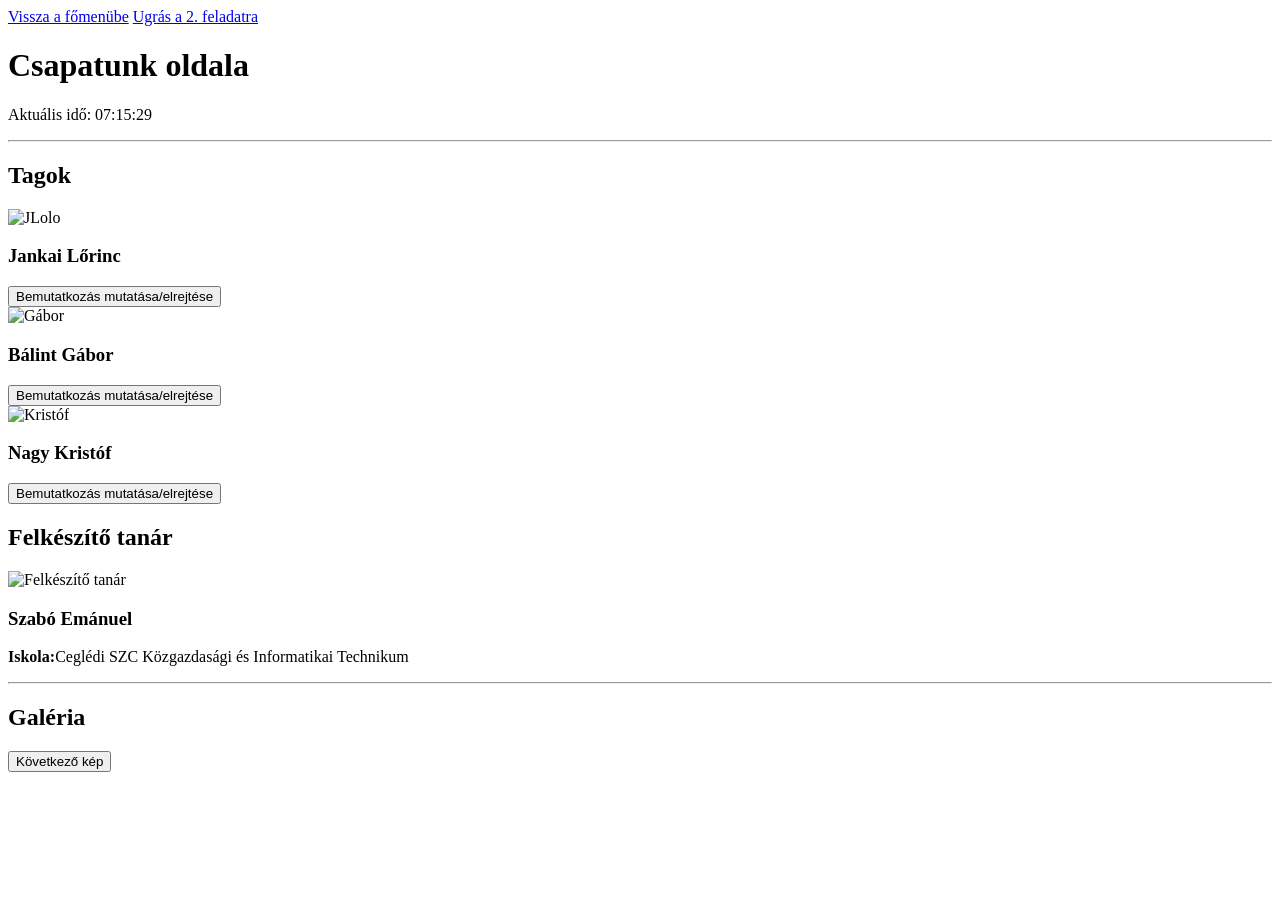
==== feladat_1.html @ b2774793 "first step default js and html no css" ====
<!DOCTYPE html>
<html lang="hu">
<head>
    <meta charset="UTF-8">
    <title>1. Feladat - Csapatoldal</title>
    <link rel="stylesheet" href="style.css">
</head>
<body>
    <nav>
        <a href="index.html">Vissza a főmenübe</a>
        <a href="feladat_2.html">Ugrás a 2. feladatra</a>
    </nav>

    <h1>Csapatunk oldala</h1>

    <p>Aktuális idő: <span id="ora"></span></p>

    <hr>

    <h2>Tagok</h2>
    <div class="csapattag">
        <img src="kepek/JLolo.jpg" alt="JLolo">
        <h3>Jankai Lőrinc</h3>
        <button onclick="toggleBemutatkozas('tagID1')">Bemutatkozás mutatása/elrejtése</button>
        <div id="tagID1"class="bemutatkozas">
            <p>Sziasztok,</p>
        </div>
    </div>
     <div class="csapattag">
        <img src="kepek/JLolo.jpg" alt="Gábor">
        <h3>Bálint Gábor</h3>
        <button onclick="toggleBemutatkozas('tagID2')">Bemutatkozás mutatása/elrejtése</button>
        <div id="tagID2" class="bemutatkozas">
            <p>Sziasztok,</p>
        </div>
    </div>
    <div class="csapattag">
        <img src="kepek/Kristóf.jpg" alt="Kristóf">
        <h3>Nagy Kristóf</h3>
        <button onclick="toggleBemutatkozas('tagID3')">Bemutatkozás mutatása/elrejtése</button>
        <div id="tagID3" class="bemutatkozas">
            <p>____---__----_--____</p>
        </div>
    </div>

    <h2>Felkészítő tanár</h2>
    <div class="tanar">
        <img src="kepek/tanar.jpg" alt="Felkészítő tanár">
        <h3>Szabó Emánuel</h3>
    </div>

    <p><strong>Iskola:</strong>Ceglédi SZC Közgazdasági és Informatikai Technikum</p>

    <hr>

    <h2>Galéria</h2>
    <button id="kep-gomb">Következő kép</button>
    <div id="galeria">
        <img src="kepek/extra1.jpg" class="extra-kep" alt="Extra kép 1">
        <img src="kepek/extra2.jpg" class="extra-kep" alt="Extra kép 2">
        <img src="kepek/extra3.jpg" class="extra-kep" alt="Extra kép 3">
    </div>
  <script src="script.js"></script>
</body>
</html>
---- style.css ----
.bemutatkozas, .extra-kep {
    display: none;
}

img {
    max-width: 200px;
    height: auto;
}
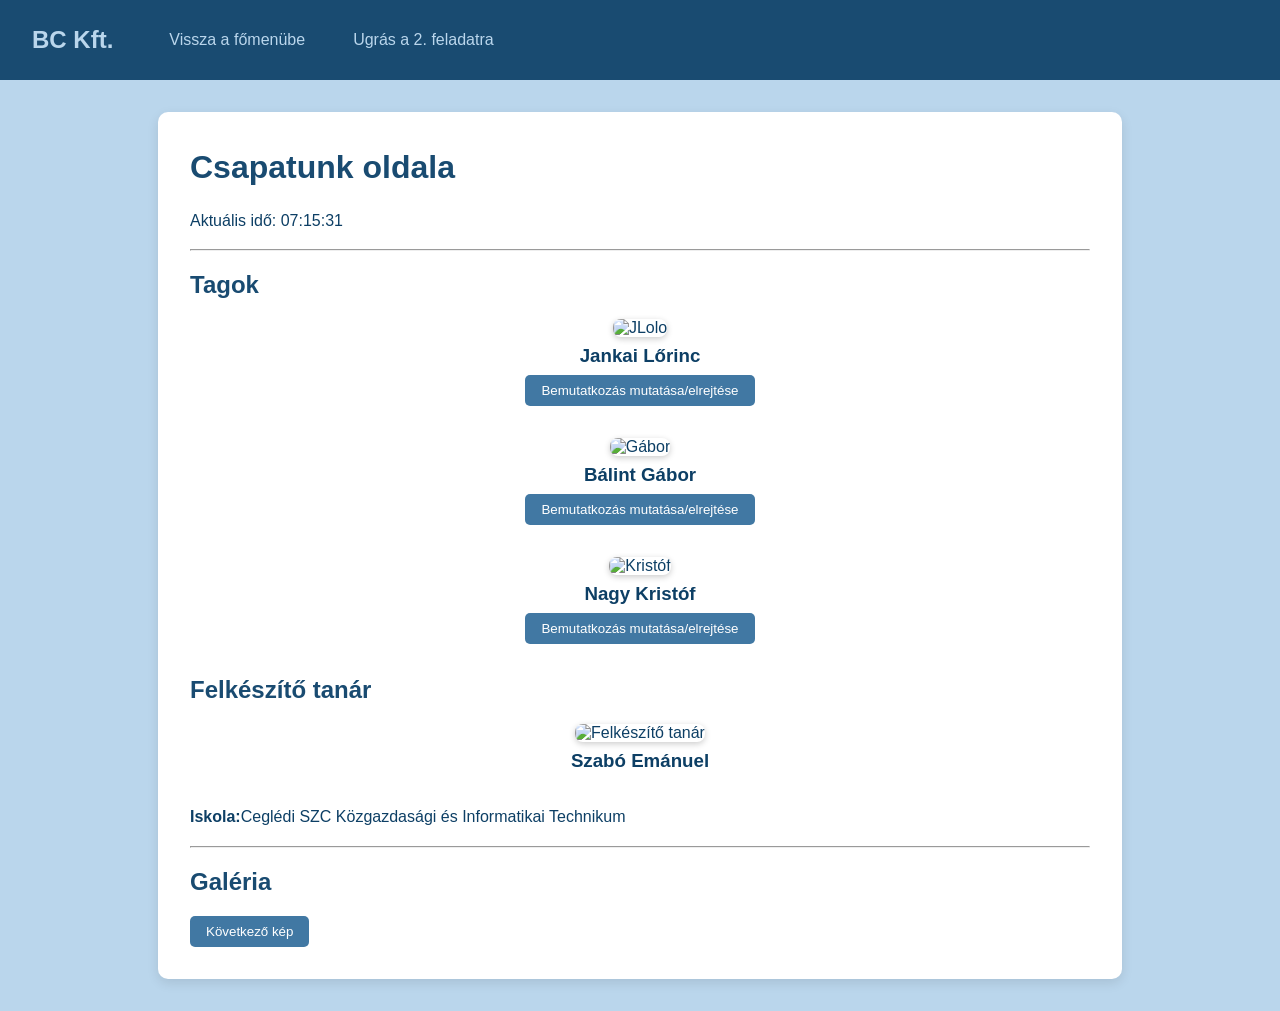
==== commit ef9575b2: "nagyabolkesz" ====
--- a/feladat_1.html
+++ b/feladat_1.html
@@ -4,62 +4,72 @@
     <meta charset="UTF-8">
     <title>1. Feladat - Csapatoldal</title>
     <link rel="stylesheet" href="style.css">
+    <link rel="stylesheet" href="feladat1.css">
 </head>
 <body>
-    <nav>
-        <a href="index.html">Vissza a főmenübe</a>
-        <a href="feladat_2.html">Ugrás a 2. feladatra</a>
-    </nav>
-
-    <h1>Csapatunk oldala</h1>
-
-    <p>Aktuális idő: <span id="ora"></span></p>
-
-    <hr>
-
-    <h2>Tagok</h2>
-    <div class="csapattag">
-        <img src="kepek/JLolo.jpg" alt="JLolo">
-        <h3>Jankai Lőrinc</h3>
-        <button onclick="toggleBemutatkozas('tagID1')">Bemutatkozás mutatása/elrejtése</button>
-        <div id="tagID1"class="bemutatkozas">
-            <p>Sziasztok,</p>
-        </div>
-    </div>
-     <div class="csapattag">
-        <img src="kepek/JLolo.jpg" alt="Gábor">
-        <h3>Bálint Gábor</h3>
-        <button onclick="toggleBemutatkozas('tagID2')">Bemutatkozás mutatása/elrejtése</button>
-        <div id="tagID2" class="bemutatkozas">
-            <p>Sziasztok,</p>
-        </div>
-    </div>
-    <div class="csapattag">
-        <img src="kepek/Kristóf.jpg" alt="Kristóf">
-        <h3>Nagy Kristóf</h3>
-        <button onclick="toggleBemutatkozas('tagID3')">Bemutatkozás mutatása/elrejtése</button>
-        <div id="tagID3" class="bemutatkozas">
-            <p>____---__----_--____</p>
-        </div>
-    </div>
-
-    <h2>Felkészítő tanár</h2>
-    <div class="tanar">
-        <img src="kepek/tanar.jpg" alt="Felkészítő tanár">
-        <h3>Szabó Emánuel</h3>
-    </div>
-
-    <p><strong>Iskola:</strong>Ceglédi SZC Közgazdasági és Informatikai Technikum</p>
-
-    <hr>
-
-    <h2>Galéria</h2>
-    <button id="kep-gomb">Következő kép</button>
-    <div id="galeria">
-        <img src="kepek/extra1.jpg" class="extra-kep" alt="Extra kép 1">
-        <img src="kepek/extra2.jpg" class="extra-kep" alt="Extra kép 2">
-        <img src="kepek/extra3.jpg" class="extra-kep" alt="Extra kép 3">
-    </div>
+    <header>
+        <h1>BC Kft.</h1>
+        <nav>
+            <ul>
+                <li><a href="index.html">Vissza a főmenübe</a></li>
+                <li><a href="feladat_2.html">Ugrás a 2. feladatra</a></li>
+            </ul>
+            
+            
+        </nav>
+    </header>
+    <main>
+        
+            <h1>Csapatunk oldala</h1>
+        
+            <p>Aktuális idő: <span id="ora"></span></p>
+        
+            <hr>
+        
+            <h2>Tagok</h2>
+            <div class="csapattag">
+                <img src="kepek/JLolo.jpg" alt="JLolo">
+                <h3>Jankai Lőrinc</h3>
+                <button onclick="toggleBemutatkozas('tagID1')">Bemutatkozás mutatása/elrejtése</button>
+                <div id="tagID1"class="bemutatkozas">
+                    <p>Sziasztok,</p>
+                </div>
+            </div>
+            <div class="csapattag">
+                <img src="kepek/JLolo.jpg" alt="Gábor">
+                <h3>Bálint Gábor</h3>
+                <button onclick="toggleBemutatkozas('tagID2')">Bemutatkozás mutatása/elrejtése</button>
+                <div id="tagID2" class="bemutatkozas">
+                    <p>Sziasztok,</p>
+                </div>
+            </div>
+            <div class="csapattag">
+                <img src="kepek/Kristóf.jpg" alt="Kristóf">
+                <h3>Nagy Kristóf</h3>
+                <button onclick="toggleBemutatkozas('tagID3')">Bemutatkozás mutatása/elrejtése</button>
+                <div id="tagID3" class="bemutatkozas">
+                    <p>____---__----_--____</p>
+                </div>
+            </div>
+        
+            <h2>Felkészítő tanár</h2>
+            <div class="tanar">
+                <img src="kepek/tanar.jpg" alt="Felkészítő tanár">
+                <h3>Szabó Emánuel</h3>
+            </div>
+        
+            <p><strong>Iskola:</strong>Ceglédi SZC Közgazdasági és Informatikai Technikum</p>
+        
+            <hr>
+        
+            <h2>Galéria</h2>
+            <button id="kep-gomb">Következő kép</button>
+            <div id="galeria">
+                <img src="kepek/extra1.jpg" class="extra-kep" alt="Extra kép 1">
+                <img src="kepek/extra2.jpg" class="extra-kep" alt="Extra kép 2">
+                <img src="kepek/extra3.jpg" class="extra-kep" alt="Extra kép 3">
+            </div>
+    </main>
   <script src="script.js"></script>
 </body>
 </html>
--- a/feladat1.css
+++ b/feladat1.css
@@ -0,0 +1,129 @@
+@import url("valtozok.css");
+
+
+body {
+  margin: 0;
+  padding-top: 80px; 
+  font-family: Arial, sans-serif;
+  background-color: var(--light-blue);
+  color: var(--deep-blue);
+}
+
+
+header {
+  position: fixed;
+  top: 0;
+  left: 0;
+  width: 100%;
+  background-color: var(--dark-blue);
+  color: var(--light-blue);
+  z-index: 1000;
+
+  display: flex;
+  align-items: center;
+  gap: 2rem;
+  padding: 0 2rem;
+  height: 80px;
+}
+
+header h1 {
+  margin: 0;
+  font-size: 1.5rem;
+  color: var(--light-blue);
+}
+
+
+nav ul {
+  list-style: none;
+  display: flex;
+  margin: 0;
+  padding: 0;
+}
+
+nav ul li a {
+  display: block;
+  padding: 1rem 1.5rem;
+  text-decoration: none;
+  color: var(--light-blue);
+  transition: background-color 0.2s ease;
+}
+
+nav ul li a:hover {
+  background-color: var(--mid-blue);
+  color: white;
+}
+
+
+main {
+  max-width: 900px;
+  margin: 2rem auto;
+  padding: 1rem 2rem;
+  background-color: white;
+  border-radius: 10px;
+  box-shadow: 0 4px 12px rgba(0,0,0,0.1);
+}
+
+main h1, 
+main h2, 
+main h3 {
+  color: var(--dark-blue);
+}
+
+main p {
+  line-height: 1.6;
+}
+
+
+.csapattag, .tanar {
+  margin-bottom: 2rem;
+  text-align: center;
+}
+
+.csapattag img, .tanar img {
+  max-width: 180px;
+  border-radius: 8px;
+  box-shadow: 0 2px 6px rgba(0,0,0,0.2);
+}
+
+.csapattag h3, .tanar h3 {
+  margin: 0.5rem 0;
+  color: var(--deep-blue);
+}
+
+button {
+  background-color: var(--mid-blue);
+  color: white;
+  border: none;
+  padding: 0.5rem 1rem;
+  border-radius: 5px;
+  cursor: pointer;
+  transition: background-color 0.2s ease;
+}
+
+button:hover {
+  background-color: var(--dark-blue);
+}
+
+
+.bemutatkozas {
+  margin-top: 0.5rem;
+  padding: 0.5rem;
+  background-color: var(--mid-light-blue);
+  border-radius: 6px;
+  display: none; 
+}
+
+
+#galeria {
+  display: flex;
+  gap: 1rem;
+  justify-content: center;
+  flex-wrap: wrap;
+  margin-top: 1rem;
+}
+
+#galeria img {
+  max-width: 200px;
+  border-radius: 8px;
+  box-shadow: 0 2px 6px rgba(0,0,0,0.2);
+}
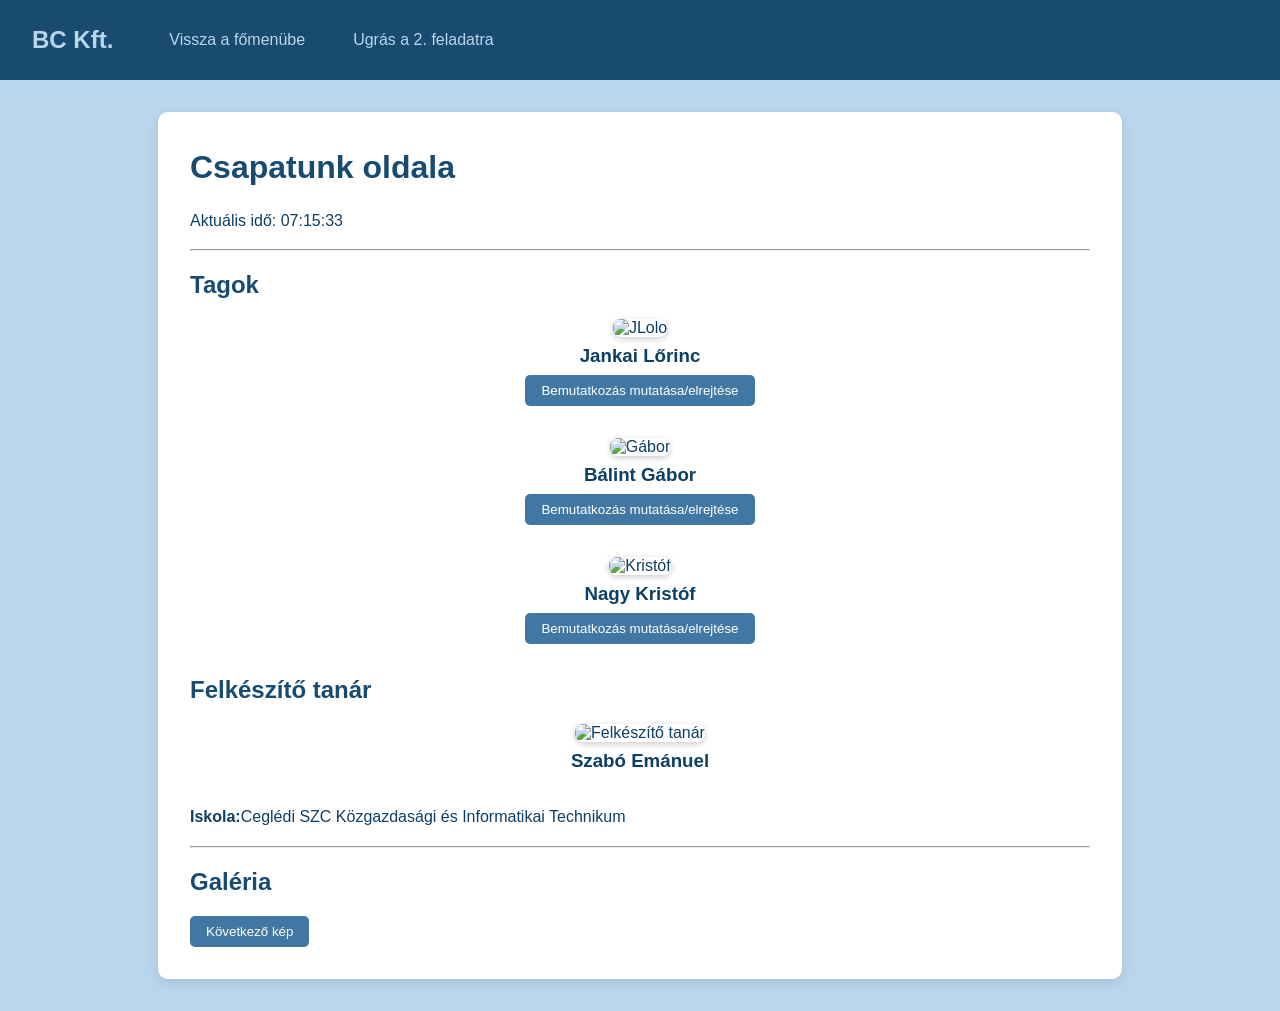
==== commit 6f4b7ab8: "toodoList" ====
--- a/feladat_1.html
+++ b/feladat_1.html
@@ -3,8 +3,8 @@
 <head>
     <meta charset="UTF-8">
     <title>1. Feladat - Csapatoldal</title>
-    <link rel="stylesheet" href="style.css">
-    <link rel="stylesheet" href="feladat1.css">
+    <link rel="stylesheet" href="style/css/style.css">
+    <link rel="stylesheet" href="style/css/feladat1.css">
 </head>
 <body>
     <header>
@@ -70,6 +70,6 @@
                 <img src="kepek/extra3.jpg" class="extra-kep" alt="Extra kép 3">
             </div>
     </main>
-  <script src="script.js"></script>
+  <script src="js/script.js"></script>
 </body>
 </html>
--- a/style/css/style.css
+++ b/style/css/style.css
@@ -0,0 +1,30 @@
+.bemutatkozas, .extra-kep {
+    display: none;
+}
+
+img {
+    max-width: 200px;
+    height: auto;
+}
+
+
+/*todo lisat css e*/
+.task-item {
+    cursor: pointer;
+    list-style-type: none;
+    padding: 10px;
+    border-bottom: 1px solid #eee;
+}
+
+.completed .task-text {
+    text-decoration: line-through;
+    color: #999;
+}
+
+.delete-button {
+    float: right;
+    color: red;
+    border: none;
+    background: none;
+    cursor: pointer;
+}
--- a/style/css/feladat1.css
+++ b/style/css/feladat1.css
@@ -0,0 +1,129 @@
+@import url("valtozok.css");
+
+
+body {
+  margin: 0;
+  padding-top: 80px; 
+  font-family: Arial, sans-serif;
+  background-color: var(--light-blue);
+  color: var(--deep-blue);
+}
+
+
+header {
+  position: fixed;
+  top: 0;
+  left: 0;
+  width: 100%;
+  background-color: var(--dark-blue);
+  color: var(--light-blue);
+  z-index: 1000;
+
+  display: flex;
+  align-items: center;
+  gap: 2rem;
+  padding: 0 2rem;
+  height: 80px;
+}
+
+header h1 {
+  margin: 0;
+  font-size: 1.5rem;
+  color: var(--light-blue);
+}
+
+
+nav ul {
+  list-style: none;
+  display: flex;
+  margin: 0;
+  padding: 0;
+}
+
+nav ul li a {
+  display: block;
+  padding: 1rem 1.5rem;
+  text-decoration: none;
+  color: var(--light-blue);
+  transition: background-color 0.2s ease;
+}
+
+nav ul li a:hover {
+  background-color: var(--mid-blue);
+  color: white;
+}
+
+
+main {
+  max-width: 900px;
+  margin: 2rem auto;
+  padding: 1rem 2rem;
+  background-color: white;
+  border-radius: 10px;
+  box-shadow: 0 4px 12px rgba(0,0,0,0.1);
+}
+
+main h1, 
+main h2, 
+main h3 {
+  color: var(--dark-blue);
+}
+
+main p {
+  line-height: 1.6;
+}
+
+
+.csapattag, .tanar {
+  margin-bottom: 2rem;
+  text-align: center;
+}
+
+.csapattag img, .tanar img {
+  max-width: 180px;
+  border-radius: 8px;
+  box-shadow: 0 2px 6px rgba(0,0,0,0.2);
+}
+
+.csapattag h3, .tanar h3 {
+  margin: 0.5rem 0;
+  color: var(--deep-blue);
+}
+
+button {
+  background-color: var(--mid-blue);
+  color: white;
+  border: none;
+  padding: 0.5rem 1rem;
+  border-radius: 5px;
+  cursor: pointer;
+  transition: background-color 0.2s ease;
+}
+
+button:hover {
+  background-color: var(--dark-blue);
+}
+
+
+.bemutatkozas {
+  margin-top: 0.5rem;
+  padding: 0.5rem;
+  background-color: var(--mid-light-blue);
+  border-radius: 6px;
+  display: none; 
+}
+
+
+#galeria {
+  display: flex;
+  gap: 1rem;
+  justify-content: center;
+  flex-wrap: wrap;
+  margin-top: 1rem;
+}
+
+#galeria img {
+  max-width: 200px;
+  border-radius: 8px;
+  box-shadow: 0 2px 6px rgba(0,0,0,0.2);
+}
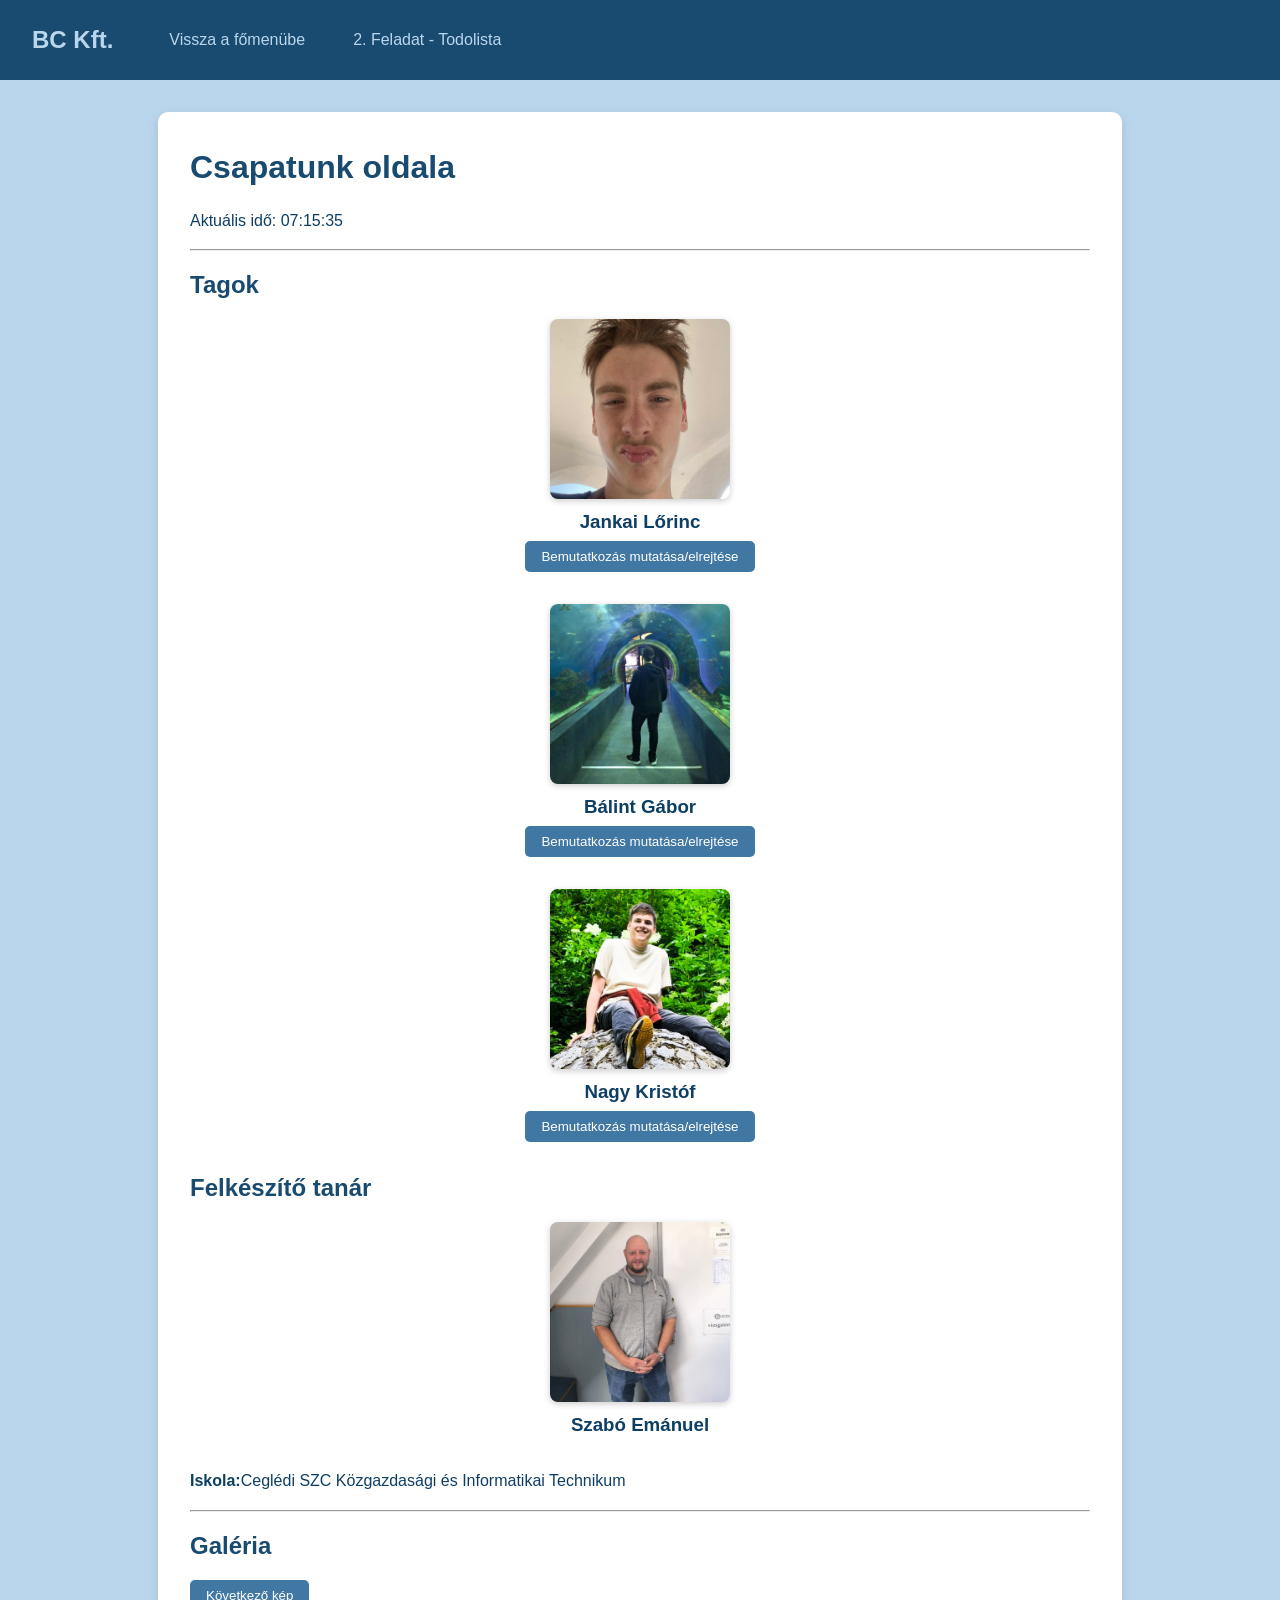
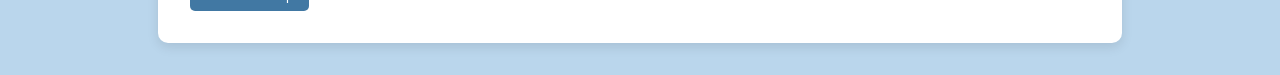
==== commit 29489b43: "kepektodostyle" ====
--- a/feladat_1.html
+++ b/feladat_1.html
@@ -12,10 +12,8 @@
         <nav>
             <ul>
                 <li><a href="index.html">Vissza a főmenübe</a></li>
-                <li><a href="feladat_2.html">Ugrás a 2. feladatra</a></li>
+                <li><a href="feladat_2.html">2. Feladat - Todolista </a></li>
             </ul>
-            
-            
         </nav>
     </header>
     <main>
@@ -36,7 +34,7 @@
                 </div>
             </div>
             <div class="csapattag">
-                <img src="kepek/JLolo.jpg" alt="Gábor">
+                <img src="kepek/gabor.jpg" alt="Gábor">
                 <h3>Bálint Gábor</h3>
                 <button onclick="toggleBemutatkozas('tagID2')">Bemutatkozás mutatása/elrejtése</button>
                 <div id="tagID2" class="bemutatkozas">
@@ -54,7 +52,7 @@
         
             <h2>Felkészítő tanár</h2>
             <div class="tanar">
-                <img src="kepek/tanar.jpg" alt="Felkészítő tanár">
+                <img src="kepek/tanár.jpg" alt="Felkészítő tanár">
                 <h3>Szabó Emánuel</h3>
             </div>
         
--- a/style/css/feladat1.css
+++ b/style/css/feladat1.css
@@ -44,6 +44,7 @@
   display: block;
   padding: 1rem 1.5rem;
   text-decoration: none;
+  border-radius: 10px;
   color: var(--light-blue);
   transition: background-color 0.2s ease;
 }
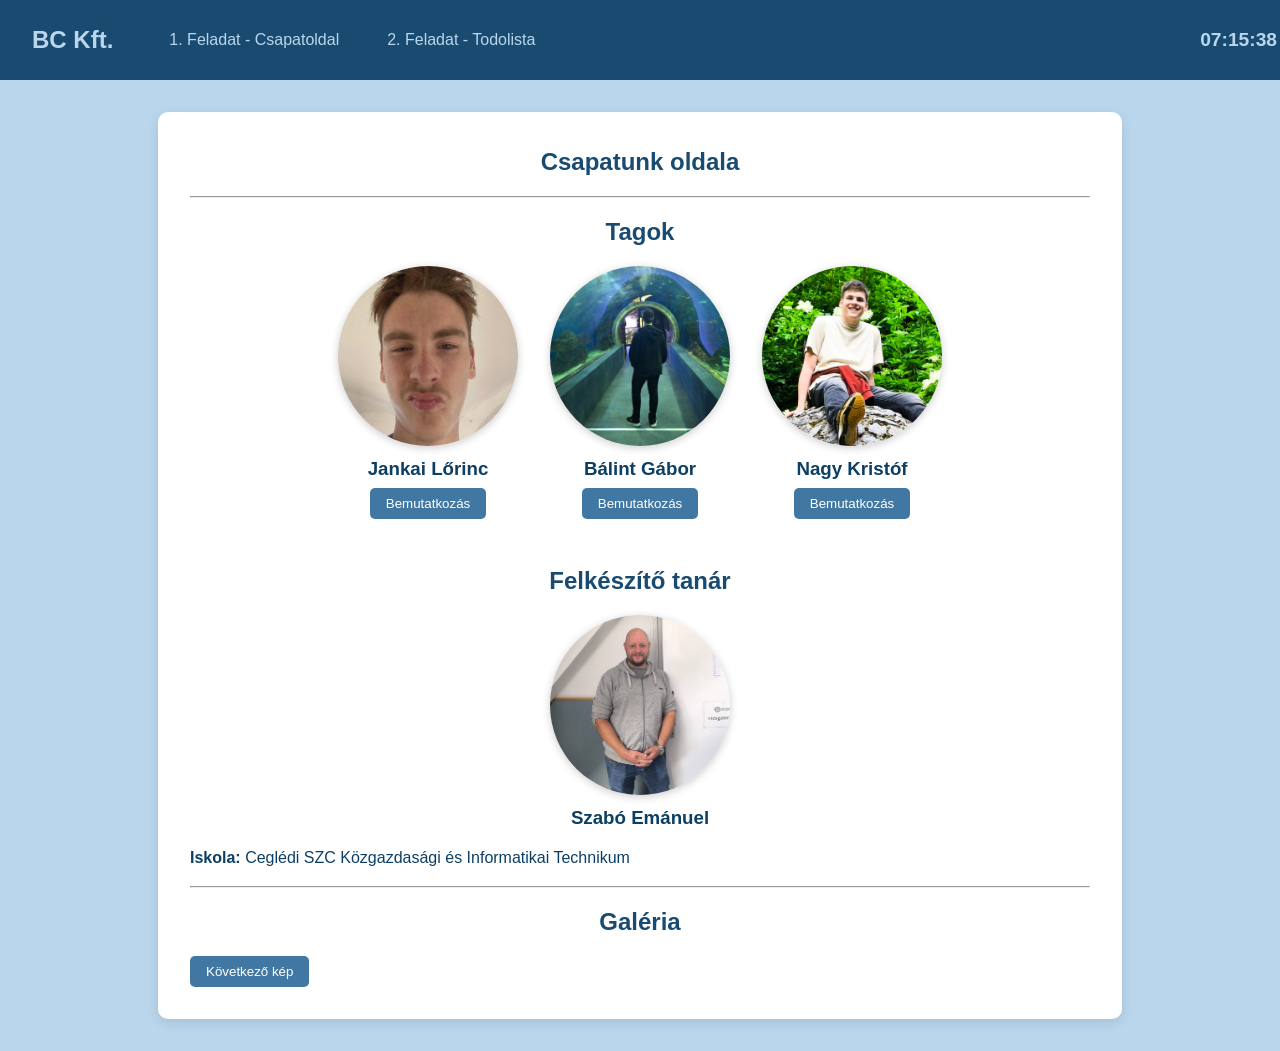
==== commit ff186a5b: "finish" ====
--- a/feladat_1.html
+++ b/feladat_1.html
@@ -2,72 +2,76 @@
 <html lang="hu">
 <head>
     <meta charset="UTF-8">
+    <meta name="viewport" content="width=device-width, initial-scale=1.0">
     <title>1. Feladat - Csapatoldal</title>
     <link rel="stylesheet" href="style/css/style.css">
     <link rel="stylesheet" href="style/css/feladat1.css">
 </head>
 <body>
-    <header>
-        <h1>BC Kft.</h1>
-        <nav>
-            <ul>
-                <li><a href="index.html">Vissza a főmenübe</a></li>
-                <li><a href="feladat_2.html">2. Feladat - Todolista </a></li>
-            </ul>
-        </nav>
-    </header>
-    <main>
-        
-            <h1>Csapatunk oldala</h1>
-        
-            <p>Aktuális idő: <span id="ora"></span></p>
-        
-            <hr>
-        
-            <h2>Tagok</h2>
+<header class="main-header">
+    <div class="logo">
+        <h1><a href="index.html">BC Kft.</a></h1>
+    </div>
+    <nav class="main-nav">
+        <ul>
+            <li><a href="feladat_1.html">1. Feladat - Csapatoldal</a></li>
+            <li><a href="feladat_2.html">2. Feladat - Todolista</a></li>
+            <li class="ora-container"><span id="ora"></span></li>
+        </ul>
+    </nav>
+</header>
+
+<main>
+    <section class="content-box">
+        <h1>Csapatunk oldala</h1>
+        <hr>
+        <h2>Tagok</h2>
+        <div class="csapat-container">
             <div class="csapattag">
-                <img src="kepek/JLolo.jpg" alt="JLolo">
+                <img src="style/kepek/JLolo.jpg" alt="Jankai Lőrinc">
                 <h3>Jankai Lőrinc</h3>
-                <button onclick="toggleBemutatkozas('tagID1')">Bemutatkozás mutatása/elrejtése</button>
-                <div id="tagID1"class="bemutatkozas">
-                    <p>Sziasztok,</p>
+                <button onclick="toggleBemutatkozas('tagID1')">Bemutatkozás</button>
+                <div id="tagID1" class="bemutatkozas">
+                    <p>A csapat programozója. A JavaScript és a logika a szakterületem.</p>
                 </div>
             </div>
             <div class="csapattag">
-                <img src="kepek/gabor.jpg" alt="Gábor">
+                <img src="style/kepek/gabor.jpg" alt="Bálint Gábor">
                 <h3>Bálint Gábor</h3>
-                <button onclick="toggleBemutatkozas('tagID2')">Bemutatkozás mutatása/elrejtése</button>
+                <button onclick="toggleBemutatkozas('tagID2')">Bemutatkozás</button>
                 <div id="tagID2" class="bemutatkozas">
-                    <p>Sziasztok,</p>
+                    <p>A csapat kreatív ötletgazdája és tesztelője. Az én feladatom, hogy minden hibátlanul működjön.</p>
                 </div>
             </div>
             <div class="csapattag">
-                <img src="kepek/Kristóf.jpg" alt="Kristóf">
+                <img src="style/kepek/Kristóf.jpg" alt="Nagy Kristóf">
                 <h3>Nagy Kristóf</h3>
-                <button onclick="toggleBemutatkozas('tagID3')">Bemutatkozás mutatása/elrejtése</button>
+                <button onclick="toggleBemutatkozas('tagID3')">Bemutatkozás</button>
                 <div id="tagID3" class="bemutatkozas">
-                    <p>____---__----_--____</p>
+                    <p>A csapat designere. A látványért és a reszponzív kinézetért felelek.</p>
                 </div>
             </div>
-        
-            <h2>Felkészítő tanár</h2>
-            <div class="tanar">
-                <img src="kepek/tanár.jpg" alt="Felkészítő tanár">
-                <h3>Szabó Emánuel</h3>
-            </div>
-        
-            <p><strong>Iskola:</strong>Ceglédi SZC Közgazdasági és Informatikai Technikum</p>
-        
-            <hr>
-        
-            <h2>Galéria</h2>
-            <button id="kep-gomb">Következő kép</button>
-            <div id="galeria">
-                <img src="kepek/extra1.jpg" class="extra-kep" alt="Extra kép 1">
-                <img src="kepek/extra2.jpg" class="extra-kep" alt="Extra kép 2">
-                <img src="kepek/extra3.jpg" class="extra-kep" alt="Extra kép 3">
-            </div>
-    </main>
-  <script src="js/script.js"></script>
+        </div>
+
+        <h2>Felkészítő tanár</h2>
+        <div class="tanar">
+            <img src="style/kepek/tanár.jpg" alt="Felkészítő tanár">
+            <h3>Szabó Emánuel</h3>
+        </div>
+
+        <p><strong>Iskola:</strong> Ceglédi SZC Közgazdasági és Informatikai Technikum</p>
+        <hr>
+
+        <h2>Galéria</h2>
+        <button id="kep-gomb">Következő kép</button>
+        <div id="galeria">
+            <img src="style/kepek/random_picture.webp" class="extra-kep" alt="Tájkép">
+            <img src="style/kepek/random_picture1.webp" class="extra-kep" alt="Tájkép">
+            <img src="style/kepek/random_picture2.jpg" class="extra-kep" alt="Tájkép">
+        </div>
+    </section>
+</main>
+
+<script src="js/script.js"></script>
 </body>
 </html>
--- a/style/css/style.css
+++ b/style/css/style.css
@@ -7,24 +7,7 @@
     height: auto;
 }
 
-
-/*todo lisat css e*/
-.task-item {
-    cursor: pointer;
-    list-style-type: none;
-    padding: 10px;
-    border-bottom: 1px solid #eee;
+h1 a {
+    text-decoration: none;
+    color:  var(--light-blue);
 }
-
-.completed .task-text {
-    text-decoration: line-through;
-    color: #999;
-}
-
-.delete-button {
-    float: right;
-    color: red;
-    border: none;
-    background: none;
-    cursor: pointer;
-}
--- a/style/css/feladat1.css
+++ b/style/css/feladat1.css
@@ -1,9 +1,8 @@
 @import url("valtozok.css");
-
 
 body {
   margin: 0;
-  padding-top: 80px; 
+  padding-top: 80px;
   font-family: Arial, sans-serif;
   background-color: var(--light-blue);
   color: var(--deep-blue);
@@ -18,10 +17,8 @@
   background-color: var(--dark-blue);
   color: var(--light-blue);
   z-index: 1000;
-
   display: flex;
   align-items: center;
-  gap: 2rem;
   padding: 0 2rem;
   height: 80px;
 }
@@ -29,18 +26,28 @@
 header h1 {
   margin: 0;
   font-size: 1.5rem;
-  color: var(--light-blue);
+}
+
+header h1 a {
+    color: var(--light-blue);
+    text-decoration: none;
 }
 
 
-nav ul {
+.main-nav {
+    flex-grow: 1;
+    margin-left: 2rem;
+}
+
+.main-nav ul {
   list-style: none;
   display: flex;
+  align-items: center;
   margin: 0;
   padding: 0;
 }
 
-nav ul li a {
+.main-nav ul li a {
   display: block;
   padding: 1rem 1.5rem;
   text-decoration: none;
@@ -49,9 +56,17 @@
   transition: background-color 0.2s ease;
 }
 
-nav ul li a:hover {
+.main-nav ul li a:hover {
   background-color: var(--mid-blue);
   color: white;
+}
+
+
+.ora-container {
+    margin-left: auto;
+    font-size: 1.2rem;
+    font-weight: bold;
+    padding: 3%;
 }
 
 
@@ -64,9 +79,10 @@
   box-shadow: 0 4px 12px rgba(0,0,0,0.1);
 }
 
-main h1, 
-main h2, 
+main h1,
+main h2,
 main h3 {
+  text-align: center;
   color: var(--dark-blue);
 }
 
@@ -74,16 +90,24 @@
   line-height: 1.6;
 }
 
+.csapat-container {
+  display: flex;
+  justify-content: center;
+  flex-wrap: wrap;
+  gap: 2rem;
+  margin-bottom: 3rem;
+}
 
 .csapattag, .tanar {
-  margin-bottom: 2rem;
   text-align: center;
 }
 
 .csapattag img, .tanar img {
-  max-width: 180px;
-  border-radius: 8px;
-  box-shadow: 0 2px 6px rgba(0,0,0,0.2);
+  width: 180px;
+  height: 180px;
+  object-fit: cover;
+  border-radius: 50%;
+  box-shadow: 0 2px 8px rgba(0,0,0,0.2);
 }
 
 .csapattag h3, .tanar h3 {
@@ -105,26 +129,23 @@
   background-color: var(--dark-blue);
 }
 
-
 .bemutatkozas {
   margin-top: 0.5rem;
   padding: 0.5rem;
   background-color: var(--mid-light-blue);
   border-radius: 6px;
-  display: none; 
+  display: none;
 }
 
-
 #galeria {
-  display: flex;
-  gap: 1rem;
-  justify-content: center;
-  flex-wrap: wrap;
+  text-align: center;
   margin-top: 1rem;
 }
 
 #galeria img {
-  max-width: 200px;
+  display: none;
+  max-width: 100%;
   border-radius: 8px;
   box-shadow: 0 2px 6px rgba(0,0,0,0.2);
-}
+  margin: 1rem auto 0;
+}
